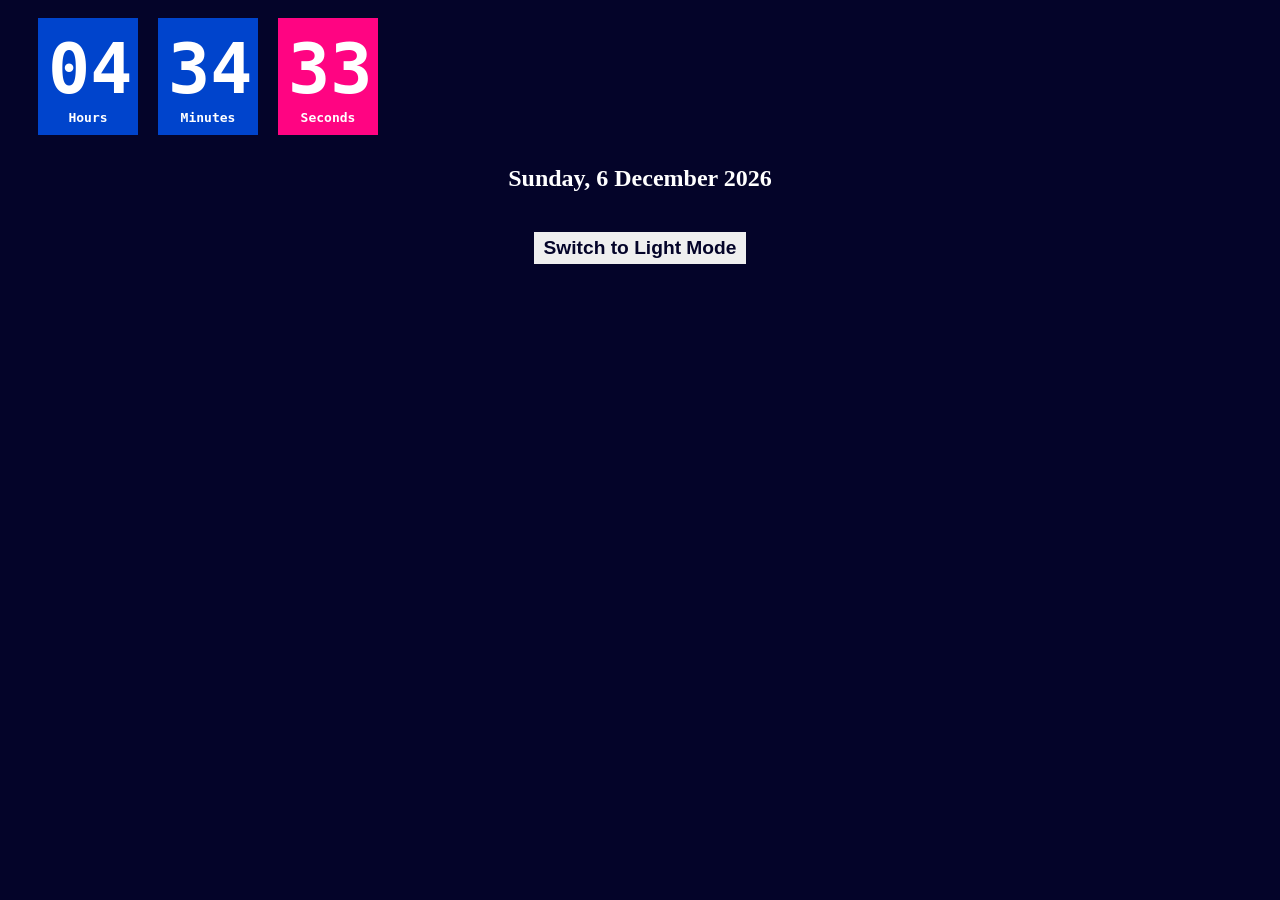
==== Digital Clock/index.html @ 759682f4 "Add files via upload" ====
<!DOCTYPE html>
<html lang="en">
  <head>
    <meta charset="UTF-8" />
    <meta name="viewport" content="width=device-width, initial-scale=1.0" />
    <title>Digital Clock</title>
    <link rel="stylesheet" href="style.css" />
  </head>
  <body>
    <div class="clockface">
      <div class="hour"><div id="hour">00</div>Hours</div>
      <div class="minute"><div id="minute">00</div>Minutes</div>
      <div class="seconds"><div id="seconds">00</div>Seconds</div>
    </div>

    <div class="date-time"><h2 id="date-time">Day, Date Month</h2></div>

    <div class="dark-light">
      <button id="dark-light">
        Switch to Light Mode
      </button>
    </div>

    <script src="script.js"></script>
  </body>
</html>
---- Digital Clock/style.css ----
body {
    background-color: rgb(4, 4, 41);
}

.clockface{
    font-family:  monospace;
    font-weight: bold;
    display: flex;
    justify-content: center;
    width: 400px;
    justify-self: center;
    border-radius: 10px;
    color: white;
}


@keyframes slideUp{
    0% {
        transform: translateY(100%);
        opacity: 0;
    }
    100% {
        transform: translateY(0%);
        opacity: 1;
    }
}

.hour, .minute, .seconds {
    width: 80px;
    background-color: hsl(220, 100%, 40%);
    margin: 10px;
    text-align: center;
    padding: 10px;
}

.seconds {
    background-color: rgb(255, 4, 130) ;
   
}

.animate-slide{
    animation: slideUp 0.3s ease-out forwards;
}

#hour, #minute, #seconds {
    font-size: 70px;
}

.dark-light{
    display: flex;
    justify-content: center;
   
}

#dark-light{
    border: none;
    padding: 5px 10px;
    font-size: larger;
    font-weight: bold;
    margin: 20px;
    color: rgb(4, 4, 41);
}

#date-time{
    color: white;
    text-align: center;
}
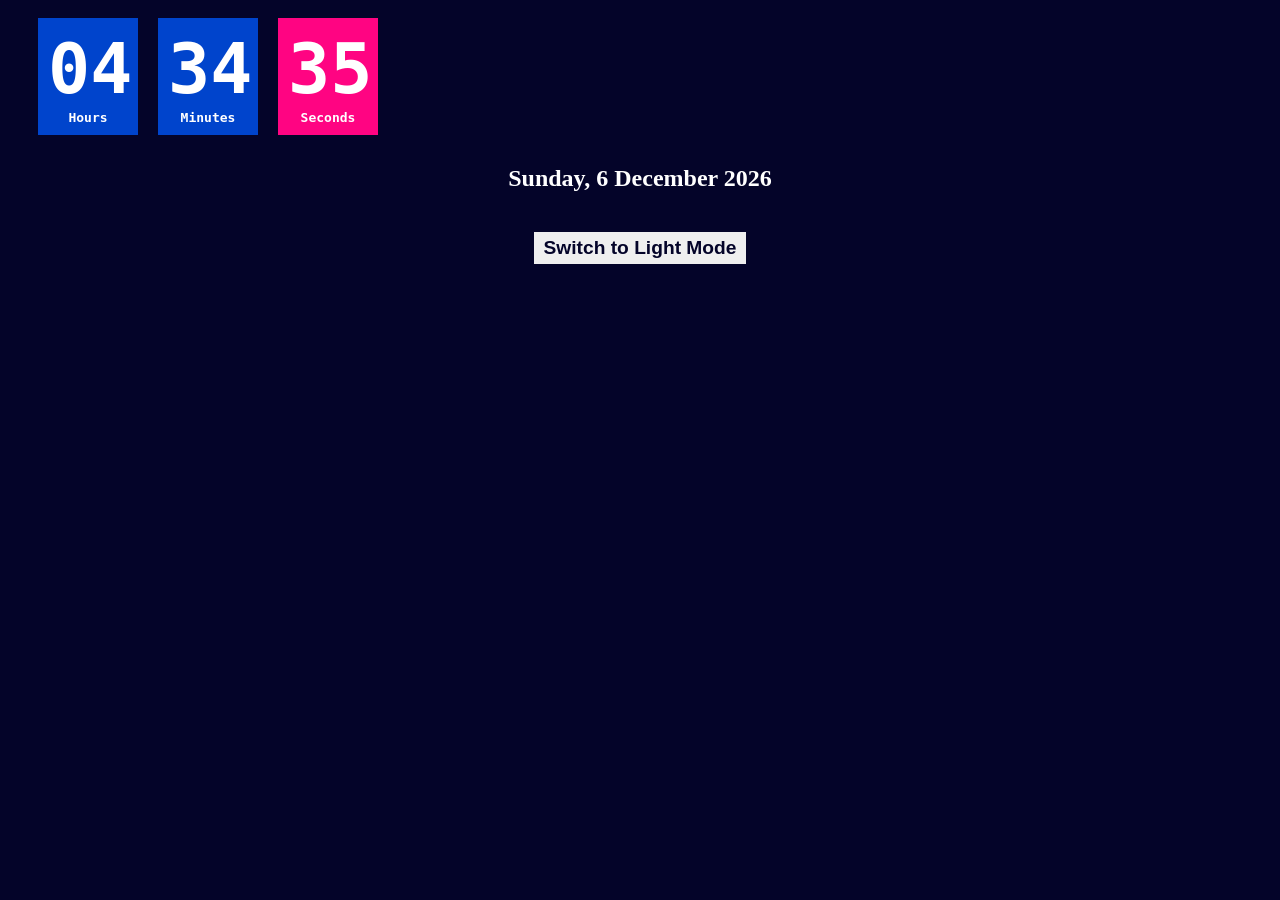
==== commit fff78743: "Initial commit" ====
--- a/Digital Clock/index.html
+++ b/Digital Clock/index.html
@@ -1,26 +1,26 @@
-<!DOCTYPE html>
-<html lang="en">
-  <head>
-    <meta charset="UTF-8" />
-    <meta name="viewport" content="width=device-width, initial-scale=1.0" />
-    <title>Digital Clock</title>
-    <link rel="stylesheet" href="style.css" />
-  </head>
-  <body>
-    <div class="clockface">
-      <div class="hour"><div id="hour">00</div>Hours</div>
-      <div class="minute"><div id="minute">00</div>Minutes</div>
-      <div class="seconds"><div id="seconds">00</div>Seconds</div>
-    </div>
-
-    <div class="date-time"><h2 id="date-time">Day, Date Month</h2></div>
-
-    <div class="dark-light">
-      <button id="dark-light">
-        Switch to Light Mode
-      </button>
-    </div>
-
-    <script src="script.js"></script>
-  </body>
-</html>
+<!DOCTYPE html>
+<html lang="en">
+  <head>
+    <meta charset="UTF-8" />
+    <meta name="viewport" content="width=device-width, initial-scale=1.0" />
+    <title>Digital Clock</title>
+    <link rel="stylesheet" href="style.css" />
+  </head>
+  <body>
+    <div class="clockface">
+      <div class="hour"><div id="hour">00</div>Hours</div>
+      <div class="minute"><div id="minute">00</div>Minutes</div>
+      <div class="seconds"><div id="seconds">00</div>Seconds</div>
+    </div>
+
+    <div class="date-time"><h2 id="date-time">Day, Date Month</h2></div>
+
+    <div class="dark-light">
+      <button id="dark-light">
+        Switch to Light Mode
+      </button>
+    </div>
+
+    <script src="script.js"></script>
+  </body>
+</html>
--- a/Digital Clock/style.css
+++ b/Digital Clock/style.css
@@ -1,67 +1,67 @@
-body {
-    background-color: rgb(4, 4, 41);
-}
-
-.clockface{
-    font-family:  monospace;
-    font-weight: bold;
-    display: flex;
-    justify-content: center;
-    width: 400px;
-    justify-self: center;
-    border-radius: 10px;
-    color: white;
-}
-
-
-@keyframes slideUp{
-    0% {
-        transform: translateY(100%);
-        opacity: 0;
-    }
-    100% {
-        transform: translateY(0%);
-        opacity: 1;
-    }
-}
-
-.hour, .minute, .seconds {
-    width: 80px;
-    background-color: hsl(220, 100%, 40%);
-    margin: 10px;
-    text-align: center;
-    padding: 10px;
-}
-
-.seconds {
-    background-color: rgb(255, 4, 130) ;
-   
-}
-
-.animate-slide{
-    animation: slideUp 0.3s ease-out forwards;
-}
-
-#hour, #minute, #seconds {
-    font-size: 70px;
-}
-
-.dark-light{
-    display: flex;
-    justify-content: center;
-   
-}
-
-#dark-light{
-    border: none;
-    padding: 5px 10px;
-    font-size: larger;
-    font-weight: bold;
-    margin: 20px;
-    color: rgb(4, 4, 41);
-}
-
-#date-time{
-    color: white;
-    text-align: center;
+body {
+    background-color: rgb(4, 4, 41);
+}
+
+.clockface{
+    font-family:  monospace;
+    font-weight: bold;
+    display: flex;
+    justify-content: center;
+    width: 400px;
+    justify-self: center;
+    border-radius: 10px;
+    color: white;
+}
+
+
+@keyframes slideUp{
+    0% {
+        transform: translateY(100%);
+        opacity: 0;
+    }
+    100% {
+        transform: translateY(0%);
+        opacity: 1;
+    }
+}
+
+.hour, .minute, .seconds {
+    width: 80px;
+    background-color: hsl(220, 100%, 40%);
+    margin: 10px;
+    text-align: center;
+    padding: 10px;
+}
+
+.seconds {
+    background-color: rgb(255, 4, 130) ;
+   
+}
+
+.animate-slide{
+    animation: slideUp 0.3s ease-out forwards;
+}
+
+#hour, #minute, #seconds {
+    font-size: 70px;
+}
+
+.dark-light{
+    display: flex;
+    justify-content: center;
+   
+}
+
+#dark-light{
+    border: none;
+    padding: 5px 10px;
+    font-size: larger;
+    font-weight: bold;
+    margin: 20px;
+    color: rgb(4, 4, 41);
+}
+
+#date-time{
+    color: white;
+    text-align: center;
 }
